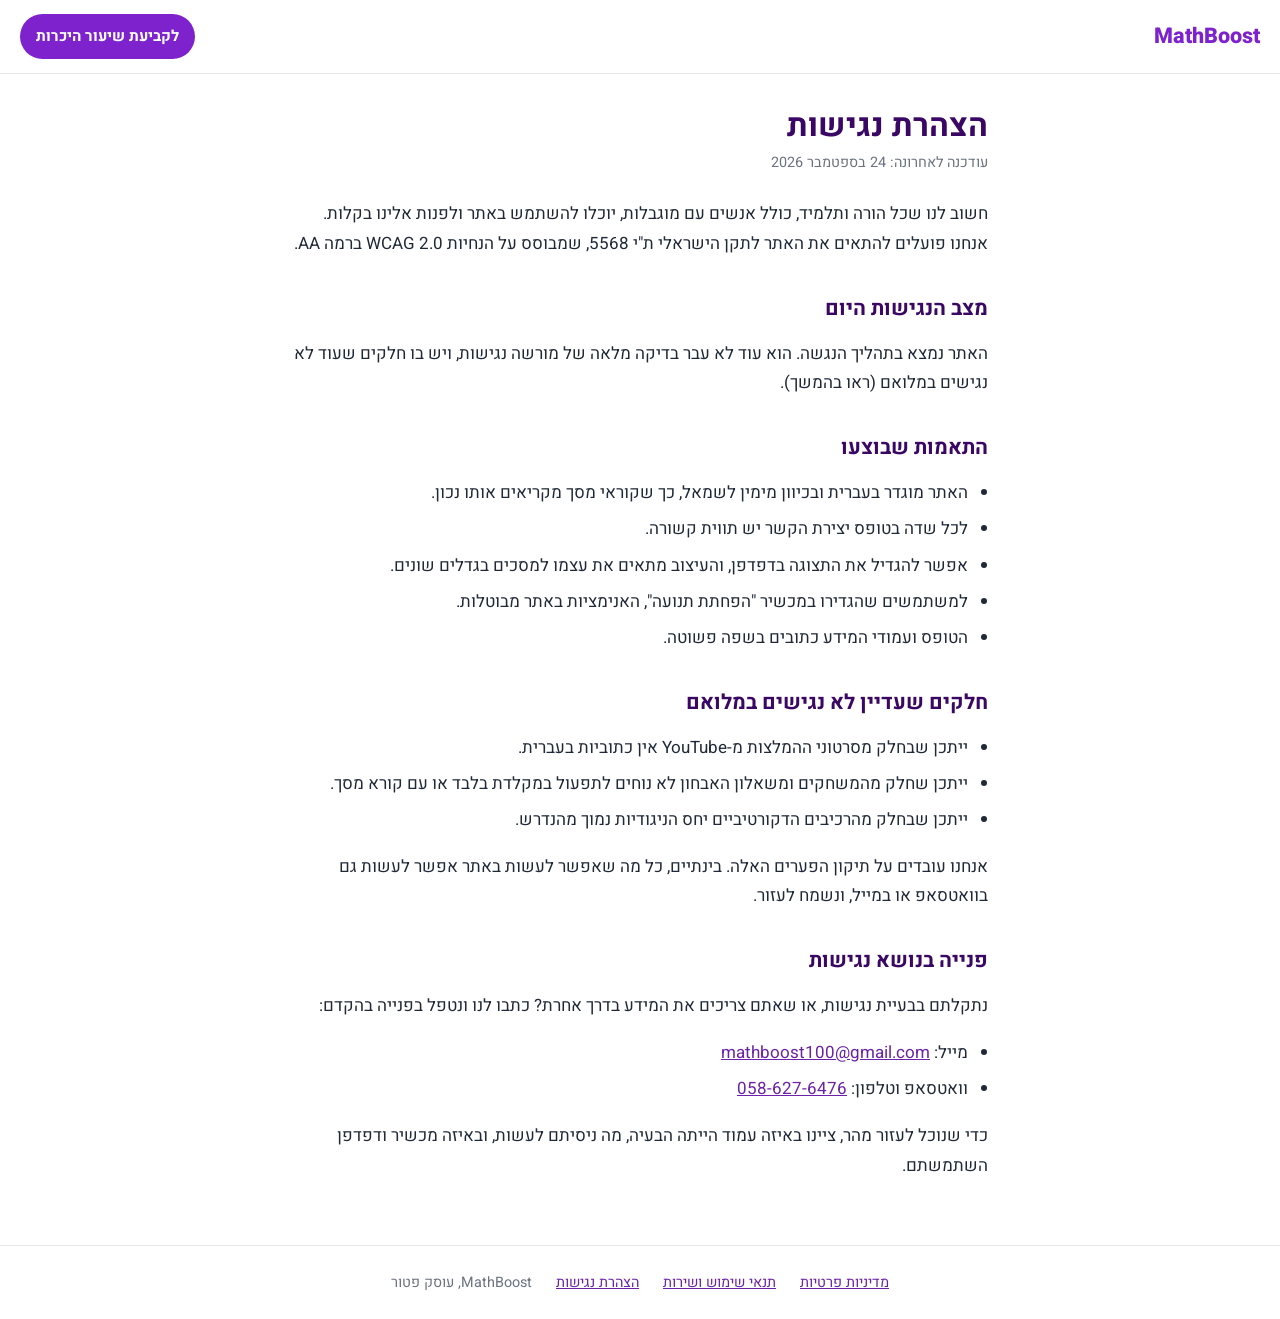
==== accessibility/index.html @ 2ac02b81 "feat(legal): privacy policy, terms, accessibility statement + consent - /privacy/, /terms/, /accessi" ====
<!DOCTYPE html>
<html lang="he" dir="rtl">
<head>
<meta charset="UTF-8">
<meta name="viewport" content="width=device-width, initial-scale=1">
<title>הצהרת נגישות | MathBoost</title>
<meta name="description" content="מצב הנגישות של אתר MathBoost, ההתאמות שבוצעו, מה עוד לא נגיש ואיך לפנות אלינו בנושא נגישות.">
<meta name="robots" content="index,follow">
<link rel="canonical" href="https://www.mathboost.co.il/accessibility/">
<link rel="icon" href="/favicon.svg" type="image/svg+xml">
<link href="https://fonts.googleapis.com/css2?family=Heebo:wght@400;500;700;800&display=swap" rel="stylesheet">
<link rel="stylesheet" href="/legal.css">
</head>
<body>
<header class="legal-top"><a href="/" class="legal-logo">MathBoost</a><a href="/#contact" class="legal-back">לקביעת שיעור היכרות</a></header>
<main class="legal">
  <h1>הצהרת נגישות</h1>
  <p class="legal-updated">עודכנה לאחרונה: 24 בספטמבר 2026</p>

  <p>חשוב לנו שכל הורה ותלמיד, כולל אנשים עם מוגבלות, יוכלו להשתמש באתר ולפנות אלינו בקלות. אנחנו פועלים להתאים את האתר לתקן הישראלי ת"י 5568, שמבוסס על הנחיות WCAG 2.0 ברמה AA.</p>

  <h2>מצב הנגישות היום</h2>
  <p>האתר נמצא בתהליך הנגשה. הוא עוד לא עבר בדיקה מלאה של מורשה נגישות, ויש בו חלקים שעוד לא נגישים במלואם (ראו בהמשך).</p>

  <h2>התאמות שבוצעו</h2>
  <ul>
    <li>האתר מוגדר בעברית ובכיוון מימין לשמאל, כך שקוראי מסך מקריאים אותו נכון.</li>
    <li>לכל שדה בטופס יצירת הקשר יש תווית קשורה.</li>
    <li>אפשר להגדיל את התצוגה בדפדפן, והעיצוב מתאים את עצמו למסכים בגדלים שונים.</li>
    <li>למשתמשים שהגדירו במכשיר "הפחתת תנועה", האנימציות באתר מבוטלות.</li>
    <li>הטופס ועמודי המידע כתובים בשפה פשוטה.</li>
  </ul>

  <h2>חלקים שעדיין לא נגישים במלואם</h2>
  <ul>
    <li>ייתכן שבחלק מסרטוני ההמלצות מ-YouTube אין כתוביות בעברית.</li>
    <li>ייתכן שחלק מהמשחקים ומשאלון האבחון לא נוחים לתפעול במקלדת בלבד או עם קורא מסך.</li>
    <li>ייתכן שבחלק מהרכיבים הדקורטיביים יחס הניגודיות נמוך מהנדרש.</li>
  </ul>
  <p>אנחנו עובדים על תיקון הפערים האלה. בינתיים, כל מה שאפשר לעשות באתר אפשר לעשות גם בוואטסאפ או במייל, ונשמח לעזור.</p>

  <h2>פנייה בנושא נגישות</h2>
  <p>נתקלתם בבעיית נגישות, או שאתם צריכים את המידע בדרך אחרת? כתבו לנו ונטפל בפנייה בהקדם:</p>
  <ul>
    <li>מייל: <a href="mailto:mathboost100@gmail.com">mathboost100@gmail.com</a></li>
    <li>וואטסאפ וטלפון: <a href="https://wa.me/972586276476"><bdi>058-627-6476</bdi></a></li>
  </ul>
  <p>כדי שנוכל לעזור מהר, ציינו באיזה עמוד הייתה הבעיה, מה ניסיתם לעשות, ובאיזה מכשיר ודפדפן השתמשתם.</p>
</main>
<footer class="legal-footer">
  <a href="/privacy/">מדיניות פרטיות</a><a href="/terms/">תנאי שימוש ושירות</a><a href="/accessibility/">הצהרת נגישות</a>
  <span>MathBoost, עוסק פטור</span>
</footer>
</body>
</html>
---- legal.css ----
/* Shared look for the legal pages (privacy / terms / accessibility). */
:root { --purple: #6B21A8; --purple-soft: #F5EEFD; --text: #1F2937; --muted: #6B7280; --line: #E5E7EB; }
* { box-sizing: border-box; }
body { margin: 0; font-family: 'Heebo', system-ui, sans-serif; color: var(--text); background: #fff; line-height: 1.75; font-size: 17px; }
a { color: var(--purple); }
a:focus-visible { outline: 3px solid #A855F7; outline-offset: 2px; border-radius: 4px; }
.legal-top { display: flex; justify-content: space-between; align-items: center; gap: 1rem; padding: 0.9rem 1.25rem; border-bottom: 1px solid var(--line); position: sticky; top: 0; background: #fff; }
.legal-logo { font-weight: 800; font-size: 1.35rem; color: #7E22CE; text-decoration: none; }
.legal-back { font-weight: 700; font-size: 0.95rem; color: #fff; background: #7E22CE; padding: 0.55rem 1rem; border-radius: 999px; text-decoration: none; }
.legal { max-width: 46rem; margin: 0 auto; padding: 2rem 1.25rem 3rem; }
.legal h1 { font-size: 2rem; line-height: 1.25; margin: 0 0 0.25rem; color: #3B0764; }
.legal h2 { font-size: 1.3rem; line-height: 1.3; margin: 2.25rem 0 0.5rem; color: #3B0764; scroll-margin-top: 5rem; }
.legal h3 { font-size: 1.05rem; margin: 1.25rem 0 0.25rem; }
.legal ul { padding-inline-start: 1.25rem; }
.legal li { margin-bottom: 0.4rem; }
.legal-updated { color: var(--muted); font-size: 0.9rem; margin: 0 0 1.5rem; }
.legal-note { background: var(--purple-soft); border-inline-start: 4px solid #A855F7; padding: 0.75rem 1rem; border-radius: 0.5rem; }
.legal-toc { display: flex; flex-wrap: wrap; gap: 0.4rem 1rem; padding: 1rem; border: 1px solid var(--line); border-radius: 0.75rem; font-size: 0.95rem; }
.legal-footer { display: flex; flex-wrap: wrap; justify-content: center; gap: 0.5rem 1.5rem; padding: 1.5rem 1.25rem; border-top: 1px solid var(--line); font-size: 0.9rem; color: var(--muted); }
@media (max-width: 480px) { body { font-size: 16px; } .legal h1 { font-size: 1.65rem; } .legal-back { font-size: 0.85rem; padding: 0.5rem 0.8rem; } }
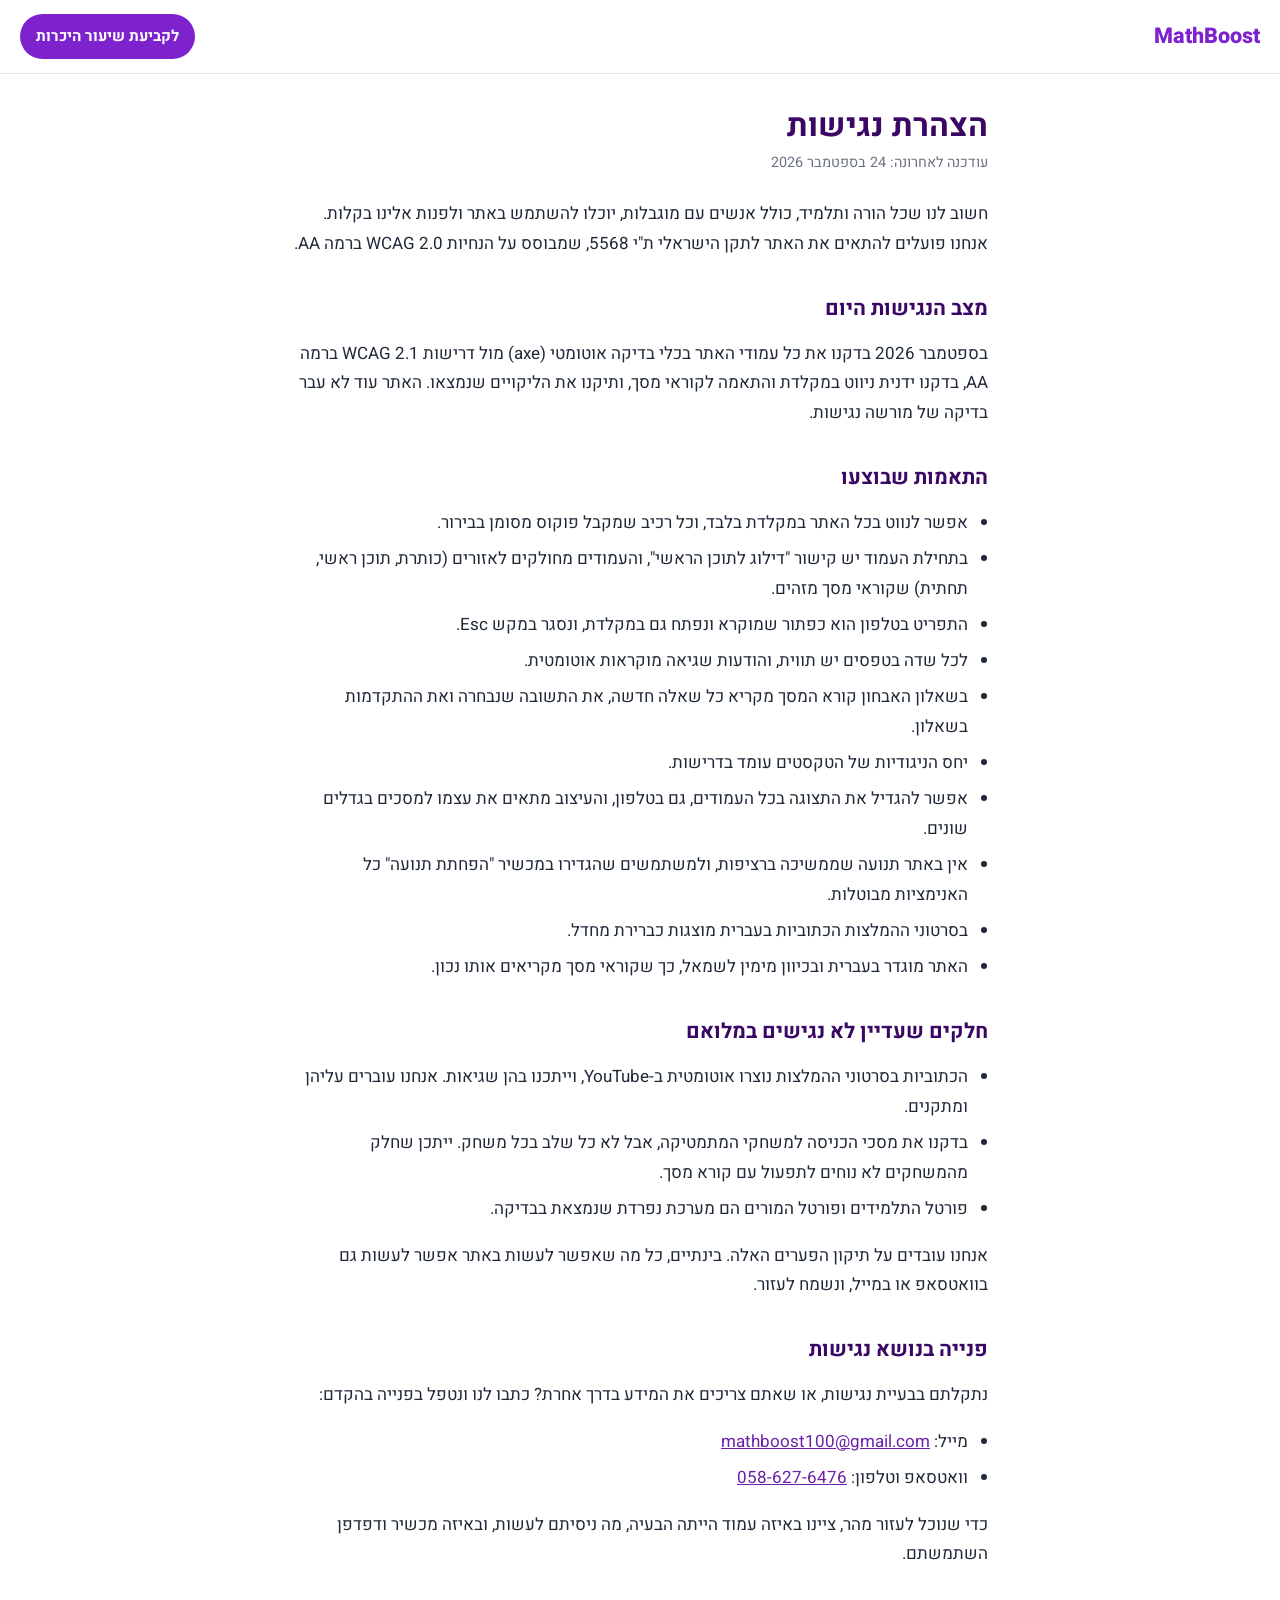
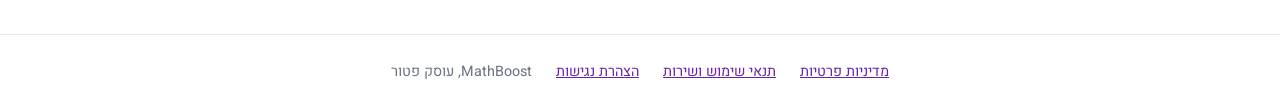
==== commit 39d5b12f: "fix(a11y): WCAG 2.1 AA pass over every page + honest accessibility statement Found with axe-core 4.1" ====
--- a/accessibility/index.html
+++ b/accessibility/index.html
@@ -20,22 +20,27 @@
   <p>חשוב לנו שכל הורה ותלמיד, כולל אנשים עם מוגבלות, יוכלו להשתמש באתר ולפנות אלינו בקלות. אנחנו פועלים להתאים את האתר לתקן הישראלי ת"י 5568, שמבוסס על הנחיות WCAG 2.0 ברמה AA.</p>
 
   <h2>מצב הנגישות היום</h2>
-  <p>האתר נמצא בתהליך הנגשה. הוא עוד לא עבר בדיקה מלאה של מורשה נגישות, ויש בו חלקים שעוד לא נגישים במלואם (ראו בהמשך).</p>
+  <p>בספטמבר 2026 בדקנו את כל עמודי האתר בכלי בדיקה אוטומטי (axe) מול דרישות WCAG 2.1 ברמה AA, בדקנו ידנית ניווט במקלדת והתאמה לקוראי מסך, ותיקנו את הליקויים שנמצאו. האתר עוד לא עבר בדיקה של מורשה נגישות.</p>
 
   <h2>התאמות שבוצעו</h2>
   <ul>
+    <li>אפשר לנווט בכל האתר במקלדת בלבד, וכל רכיב שמקבל פוקוס מסומן בבירור.</li>
+    <li>בתחילת העמוד יש קישור "דילוג לתוכן הראשי", והעמודים מחולקים לאזורים (כותרת, תוכן ראשי, תחתית) שקוראי מסך מזהים.</li>
+    <li>התפריט בטלפון הוא כפתור שמוקרא ונפתח גם במקלדת, ונסגר במקש Esc.</li>
+    <li>לכל שדה בטפסים יש תווית, והודעות שגיאה מוקראות אוטומטית.</li>
+    <li>בשאלון האבחון קורא המסך מקריא כל שאלה חדשה, את התשובה שנבחרה ואת ההתקדמות בשאלון.</li>
+    <li>יחס הניגודיות של הטקסטים עומד בדרישות.</li>
+    <li>אפשר להגדיל את התצוגה בכל העמודים, גם בטלפון, והעיצוב מתאים את עצמו למסכים בגדלים שונים.</li>
+    <li>אין באתר תנועה שממשיכה ברציפות, ולמשתמשים שהגדירו במכשיר "הפחתת תנועה" כל האנימציות מבוטלות.</li>
+    <li>בסרטוני ההמלצות הכתוביות בעברית מוצגות כברירת מחדל.</li>
     <li>האתר מוגדר בעברית ובכיוון מימין לשמאל, כך שקוראי מסך מקריאים אותו נכון.</li>
-    <li>לכל שדה בטופס יצירת הקשר יש תווית קשורה.</li>
-    <li>אפשר להגדיל את התצוגה בדפדפן, והעיצוב מתאים את עצמו למסכים בגדלים שונים.</li>
-    <li>למשתמשים שהגדירו במכשיר "הפחתת תנועה", האנימציות באתר מבוטלות.</li>
-    <li>הטופס ועמודי המידע כתובים בשפה פשוטה.</li>
   </ul>
 
   <h2>חלקים שעדיין לא נגישים במלואם</h2>
   <ul>
-    <li>ייתכן שבחלק מסרטוני ההמלצות מ-YouTube אין כתוביות בעברית.</li>
-    <li>ייתכן שחלק מהמשחקים ומשאלון האבחון לא נוחים לתפעול במקלדת בלבד או עם קורא מסך.</li>
-    <li>ייתכן שבחלק מהרכיבים הדקורטיביים יחס הניגודיות נמוך מהנדרש.</li>
+    <li>הכתוביות בסרטוני ההמלצות נוצרו אוטומטית ב-YouTube, וייתכנו בהן שגיאות. אנחנו עוברים עליהן ומתקנים.</li>
+    <li>בדקנו את מסכי הכניסה למשחקי המתמטיקה, אבל לא כל שלב בכל משחק. ייתכן שחלק מהמשחקים לא נוחים לתפעול עם קורא מסך.</li>
+    <li>פורטל התלמידים ופורטל המורים הם מערכת נפרדת שנמצאת בבדיקה.</li>
   </ul>
   <p>אנחנו עובדים על תיקון הפערים האלה. בינתיים, כל מה שאפשר לעשות באתר אפשר לעשות גם בוואטסאפ או במייל, ונשמח לעזור.</p>
 
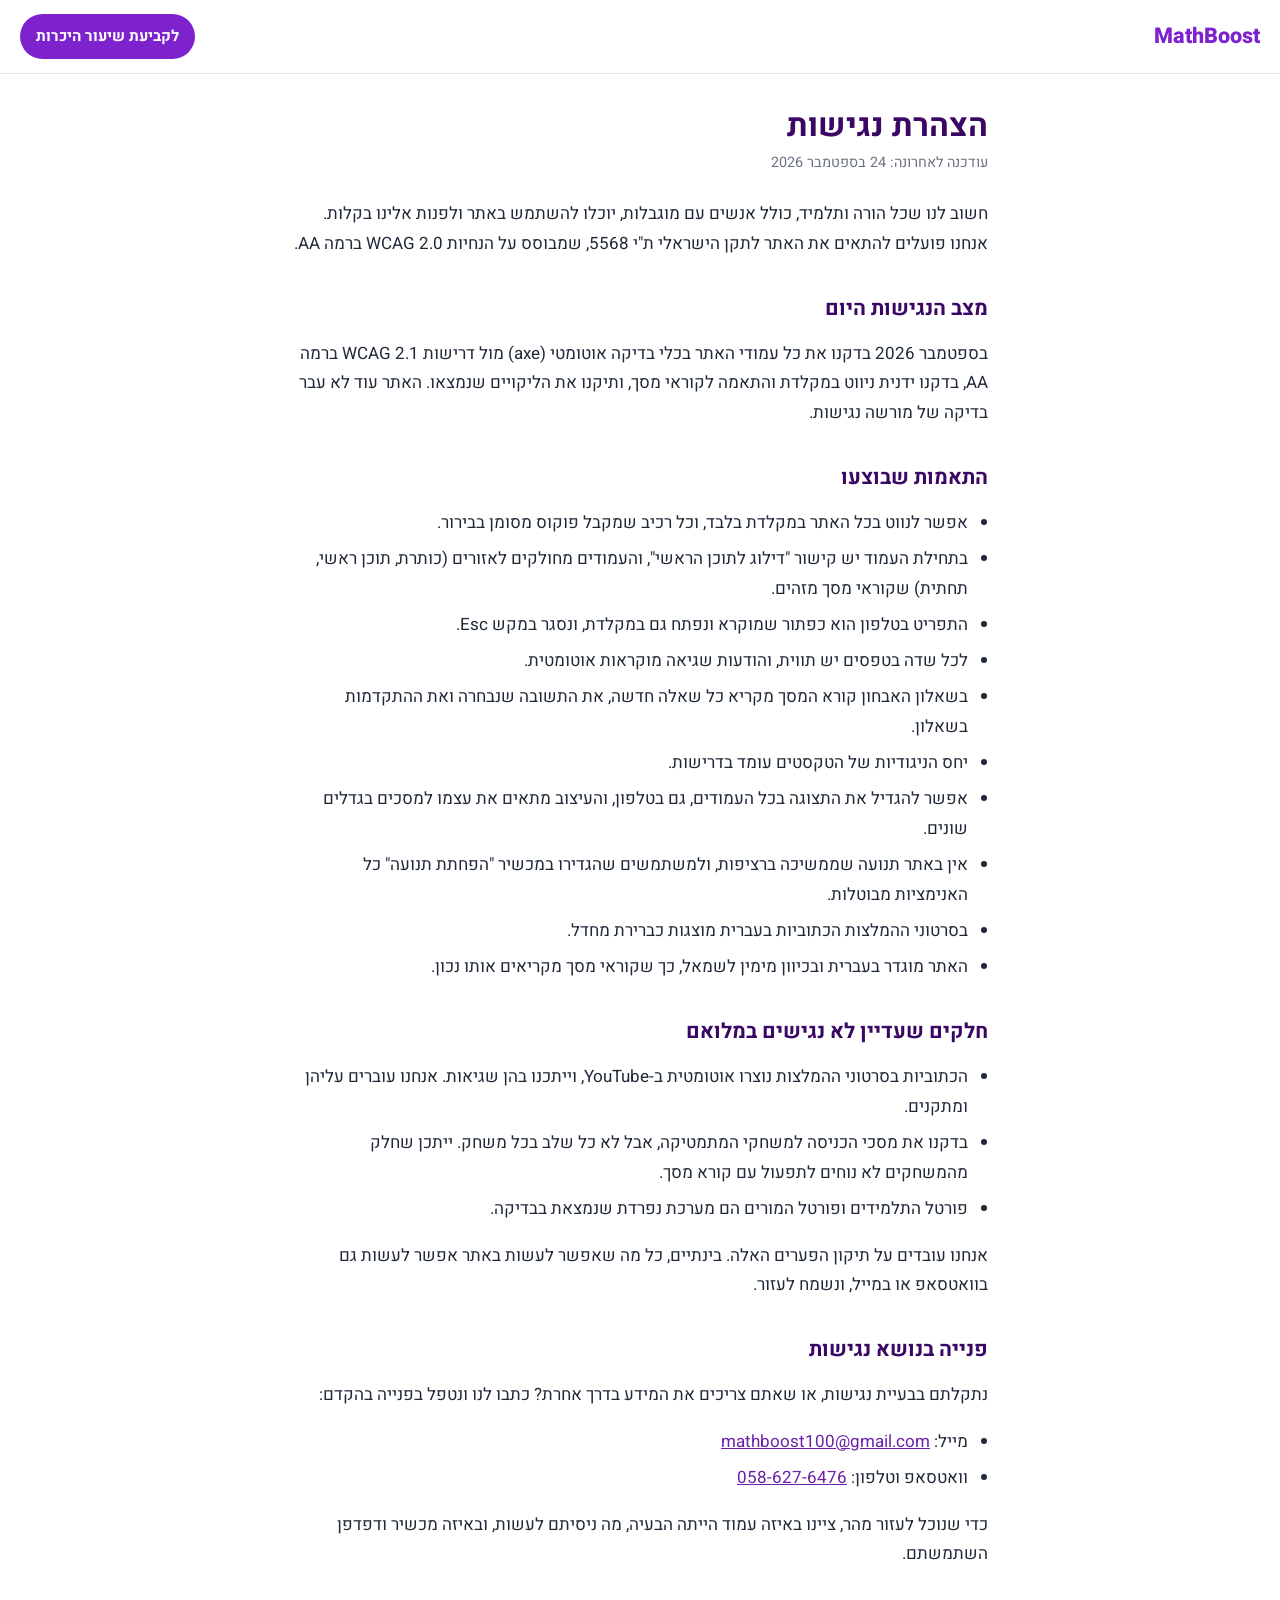
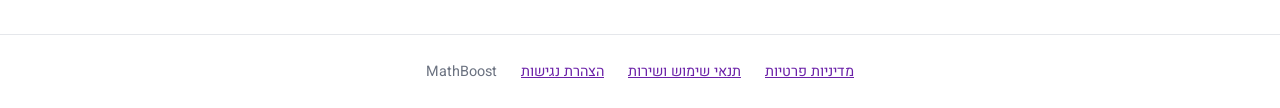
==== commit e228b823: "copy: drop "עוסק פטור" from the footers and the terms contact line Co-Authored-By: Claude Opus 5.5 <" ====
--- a/accessibility/index.html
+++ b/accessibility/index.html
@@ -54,7 +54,7 @@
 </main>
 <footer class="legal-footer">
   <a href="/privacy/">מדיניות פרטיות</a><a href="/terms/">תנאי שימוש ושירות</a><a href="/accessibility/">הצהרת נגישות</a>
-  <span>MathBoost, עוסק פטור</span>
+  <span>MathBoost</span>
 </footer>
 </body>
 </html>
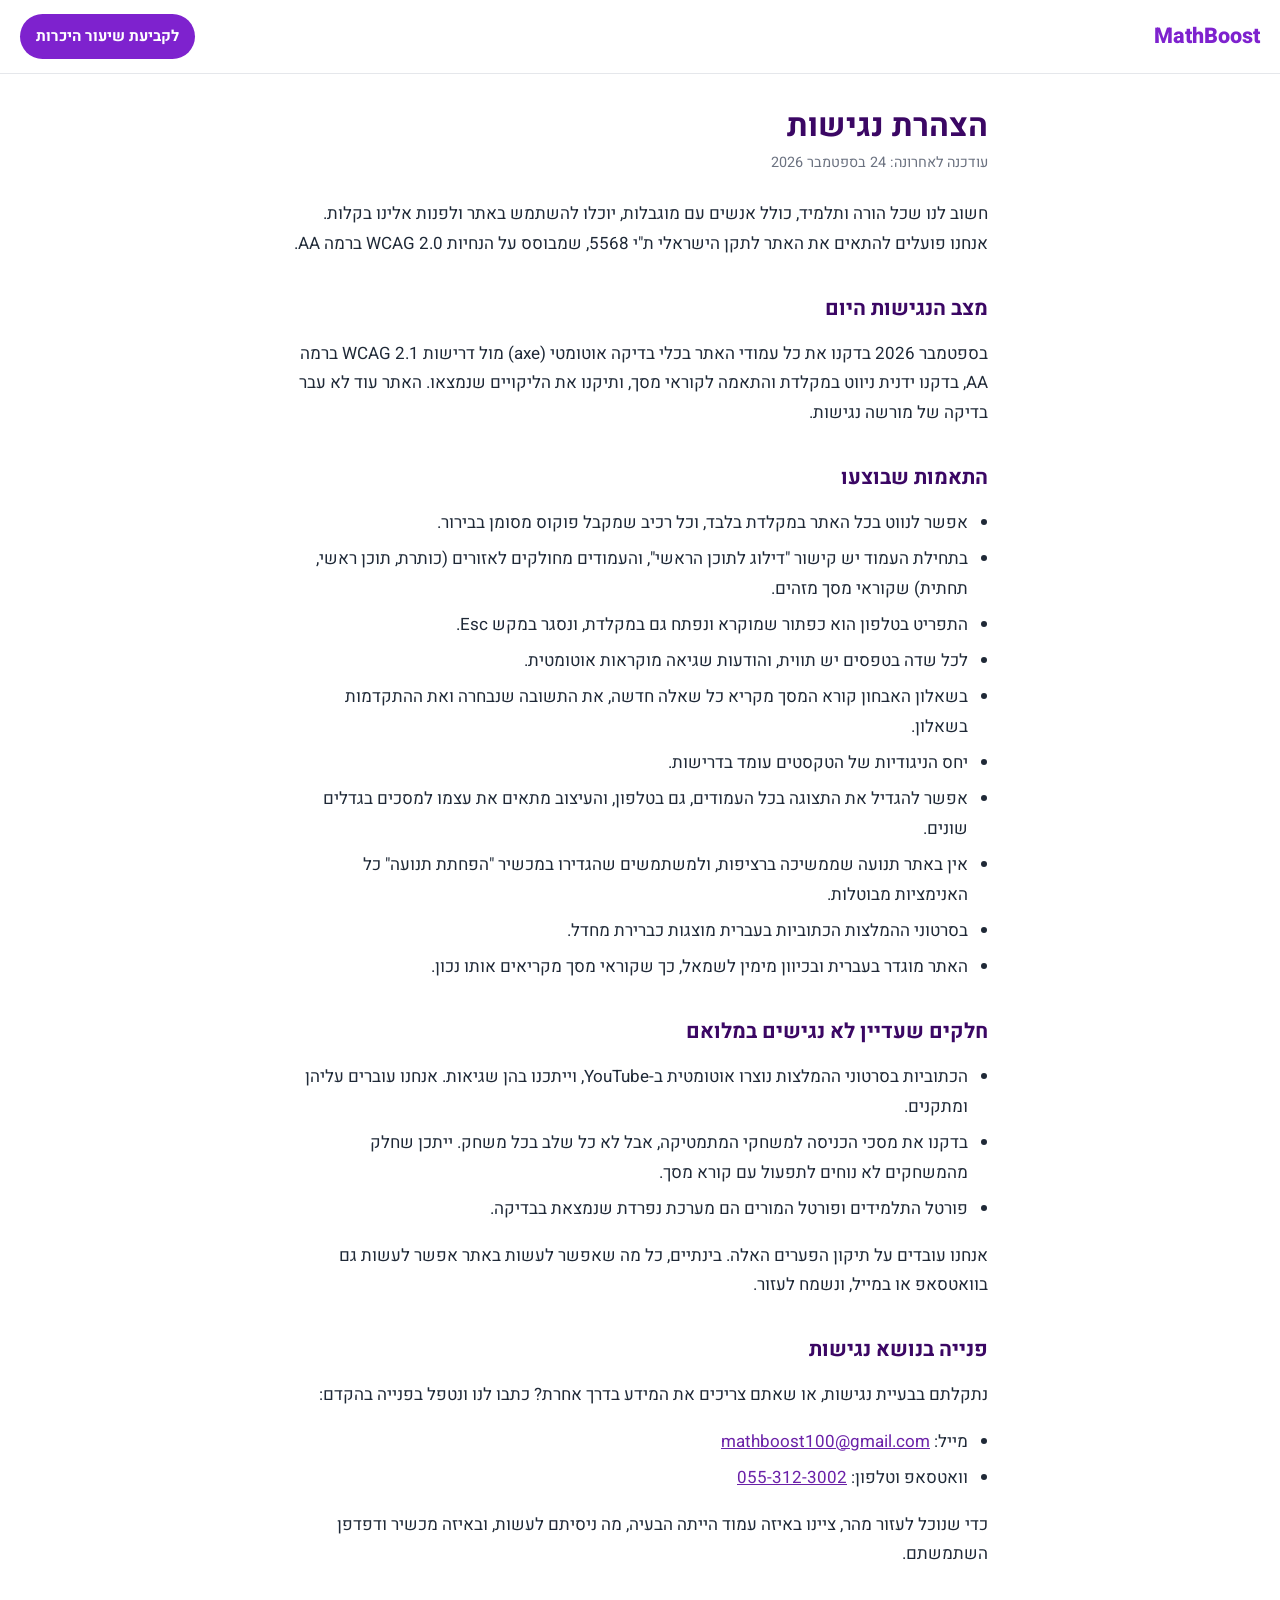
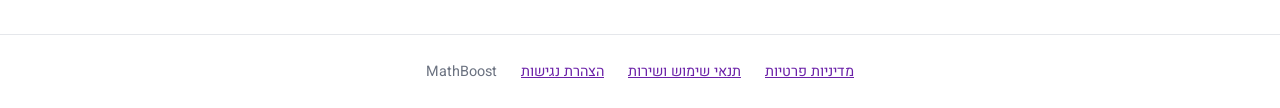
==== commit 326077eb: "fix: update contact phone number" ====
--- a/accessibility/index.html
+++ b/accessibility/index.html
@@ -48,7 +48,7 @@
   <p>נתקלתם בבעיית נגישות, או שאתם צריכים את המידע בדרך אחרת? כתבו לנו ונטפל בפנייה בהקדם:</p>
   <ul>
     <li>מייל: <a href="mailto:mathboost100@gmail.com">mathboost100@gmail.com</a></li>
-    <li>וואטסאפ וטלפון: <a href="https://wa.me/972586276476"><bdi>058-627-6476</bdi></a></li>
+    <li>וואטסאפ וטלפון: <a href="https://wa.me/972553123002"><bdi>055-312-3002</bdi></a></li>
   </ul>
   <p>כדי שנוכל לעזור מהר, ציינו באיזה עמוד הייתה הבעיה, מה ניסיתם לעשות, ובאיזה מכשיר ודפדפן השתמשתם.</p>
 </main>
